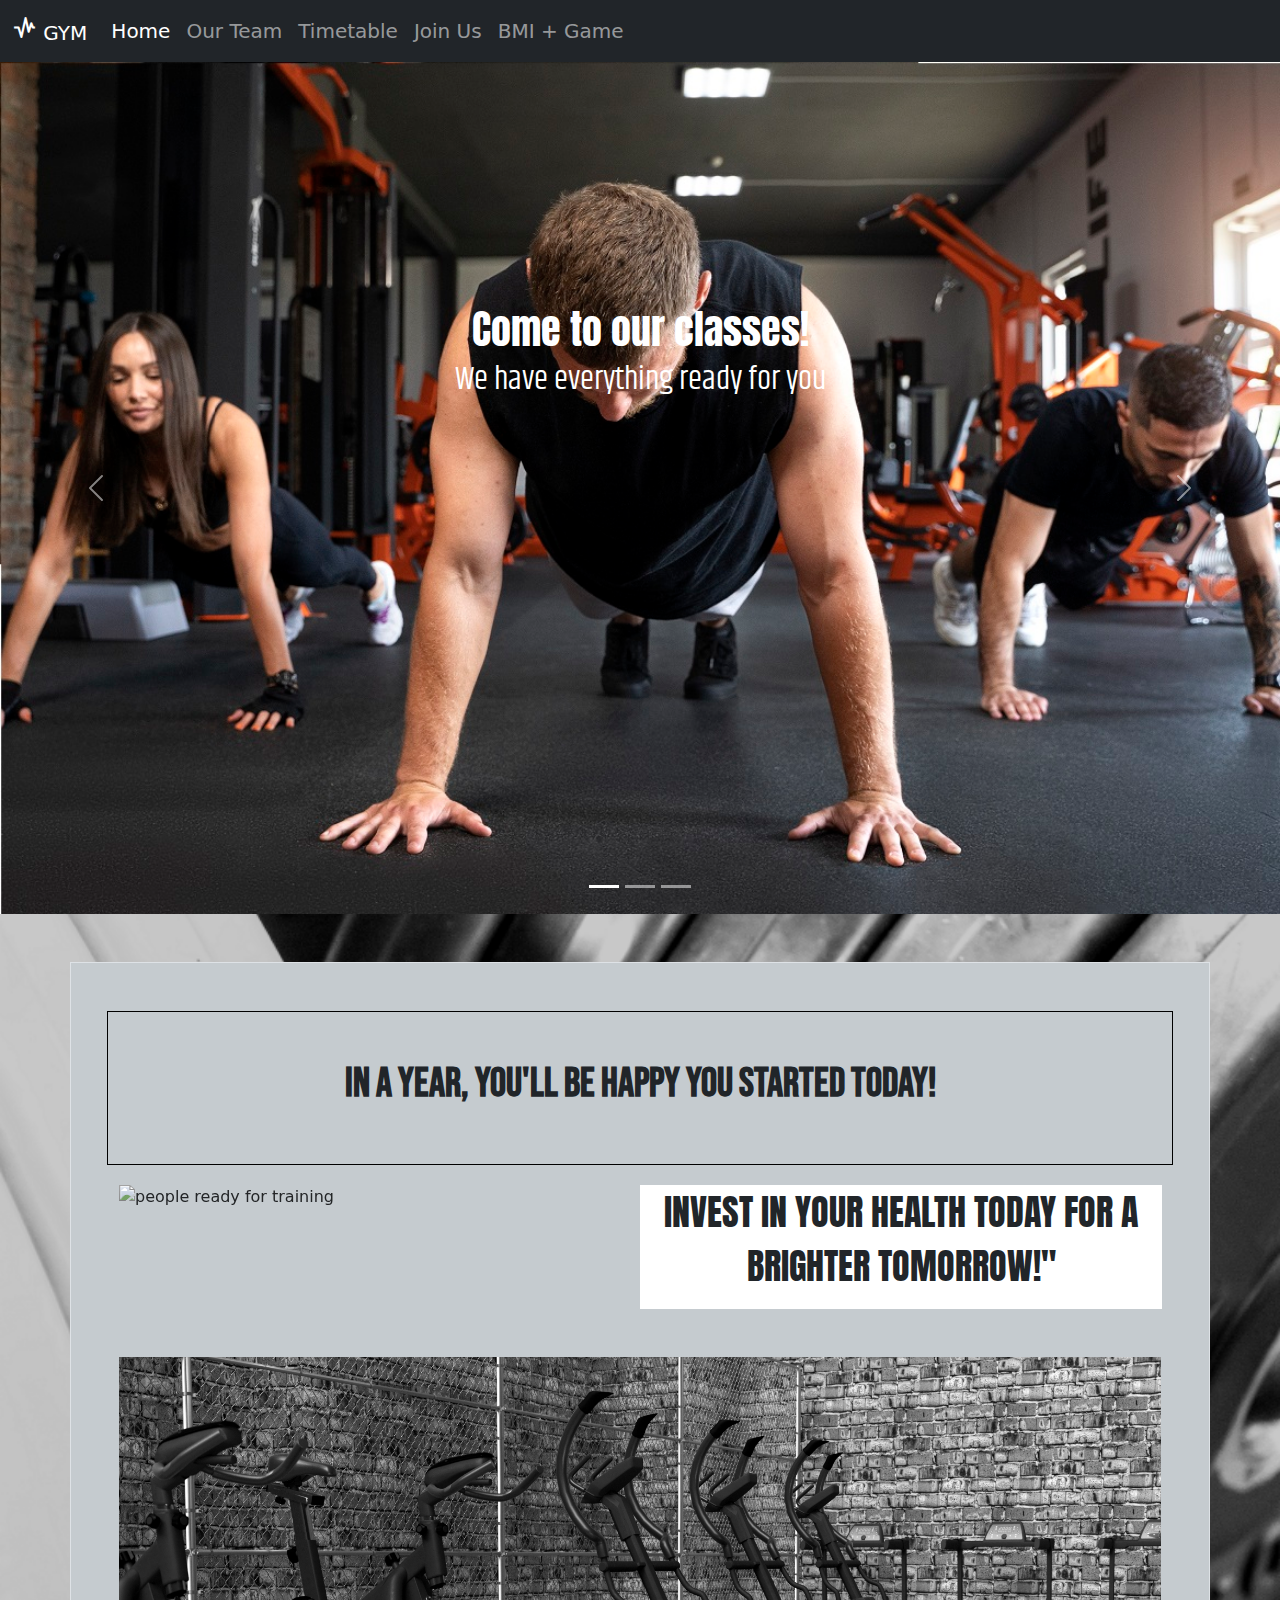
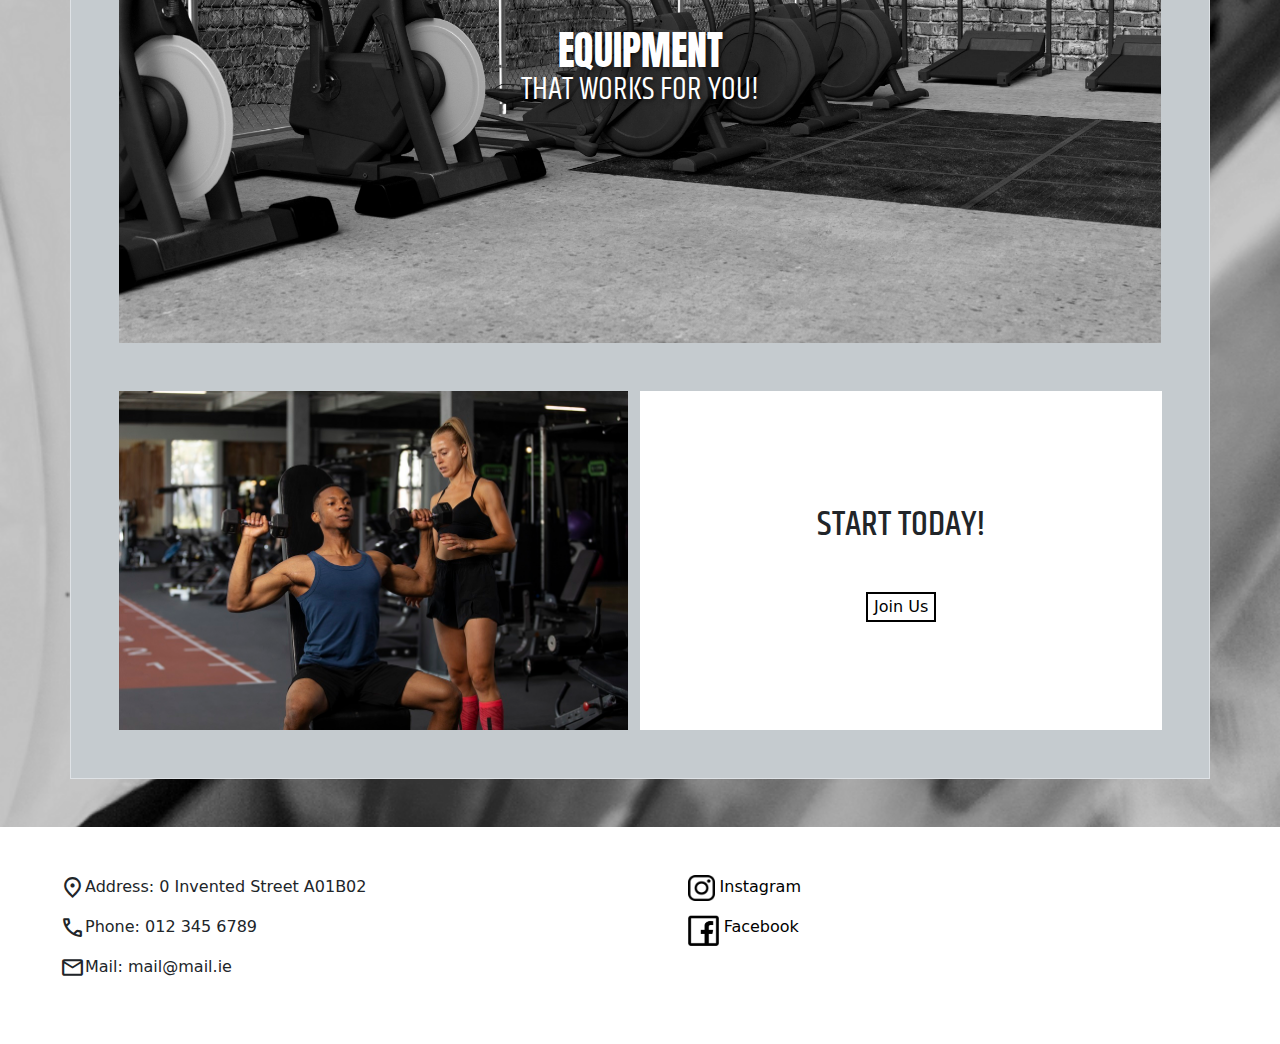
==== index.html @ 7726238c "fixed small things" ====
<!DOCTYPE html>
<html>
<head>
	<!-- CSS Style -->
	<link rel="stylesheet" href="css/styles.css"></style>
	<!-- Javascript -->
	<script type="text/javascript" src="js/scripts.js"></script>
	<!-- Google fonts-->
	<link rel="preconnect" href="https://fonts.googleapis.com">
	<link rel="preconnect" href="https://fonts.gstatic.com" crossorigin>
	<link href="https://fonts.googleapis.com/css2?family=Anton&family=Archivo+Narrow:ital,wght@0,400..700;1,400..700&family=Bebas+Neue&family=Khand:wght@300;400;500;600;700&display=swap" rel="stylesheet">	
	<!-- Google icons -->
	<link rel="stylesheet" href="https://fonts.googleapis.com/css2?family=Material+Symbols+Outlined:opsz,wght,FILL,GRAD@20..48,100..700,0..1,-50..200" />
	
	<!-- bootstrap -->
	<link href="https://cdn.jsdelivr.net/npm/bootstrap@5.3.3/dist/css/bootstrap.min.css" rel="stylesheet" integrity="sha384-QWTKZyjpPEjISv5WaRU9OFeRpok6YctnYmDr5pNlyT2bRjXh0JMhjY6hW+ALEwIH" crossorigin="anonymous">

	<meta charset="utf-8">
	<meta name="viewport" content="width=device-width, initial-scale=1">
	<title>Home</title>
</head>

<body class="webpage-background">

	<!-- Navbar menu -->
	<nav class="navbar navbar-expand-sm bg-dark navbar-dark sticky-top">
  		<div class="container-fluid">
	  		<a class="navbar-brand" href="index.html">
		  		<span class="material-symbols-outlined logo-icon">earthquake</span> GYM
		    </a>
		    <button class="navbar-toggler" type="button" data-bs-toggle="collapse" data-bs-target="#collapsibleNavbar">
		      <span class="navbar-toggler-icon"></span>
		    </button>
		    <div class="collapse navbar-collapse " id="collapsibleNavbar">
	      		<ul class="navbar-nav">
			        <li class="nav-item">
			          	<a class="nav-link active" href="index.html">Home</a>
			        </li>
			        <li class="nav-item ">
			         	<a class="nav-link" href="pages/Team.html">Our Team</a>
			        </li>
			        <li class="nav-item">
			        	<a class="nav-link" href="pages/classes.html">Timetable</a>
			        </li>  
			        <li class="nav-item">
		        		<a class="nav-link" href="pages/JoinUs.html">Join Us</a>
			        </li>
			        <li class="nav-item">
		        		<a class="nav-link" href="pages/extra.html">BMI + Game</a>
			        </li>
	      		</ul>
		    </div>
  		</div>
	</nav>


<!-- Carousel Content -->
	<div class="container-fluid carousel-container">

		<!-- Carousel -->
		<div id="demo" class="carousel slide" data-bs-ride="carousel">

			<!-- Indicators/dots -->
			<div class="carousel-indicators">
				<button type="button" data-bs-target="#demo" data-bs-slide-to="0" class="active"></button>
				<button type="button" data-bs-target="#demo" data-bs-slide-to="1"></button>
				<button type="button" data-bs-target="#demo" data-bs-slide-to="2"></button>
			</div>
		  
		  <!-- The slideshow/carousel -->
			<div class="carousel-inner">
				<div class="carousel-item active">
					<img class="carousel-img d-block" src="images/carousel-img3.jpg" alt="classes">
					<div class="carousel-caption text-center carousel-msg">
						<h1 class="anton-regular">Come to our classes!</h1>
						<h2 class="khand-regular">We have everything ready for you</h2>
					</div>
				</div>
			<div class="carousel-item">
				<img class="carousel-img d-block" src="images/carousel-img1.jpg" alt="student discount">
					<div class="carousel-caption text-center carousel-msg">
						<h1 class="anton-regular">Students discount!</h1>
						<h2 class="khand-regular">Bring your student ID and get a discount!</h2>
					</div>
			</div>
			<div class="carousel-item">
				<img class="carousel-img d-block" src="images/carousel-img2.jpg" alt="meditation classes">
					<div class="carousel-caption text-center carousel-msg">
						<h1 class="anton-regular">Meditation Class</h1>
						<h2 class="khand-regular">Work on your mind!</h2>
					</div> 
			</div>
			</div>
		  
		  <!-- Left and right controls/icons -->
			<button class="carousel-control-prev" type="button" data-bs-target="#demo" data-bs-slide="prev">
				<span class="carousel-control-prev-icon"></span>
		  	</button>
			<button class="carousel-control-next" type="button" data-bs-target="#demo" data-bs-slide="next">
				<span class="carousel-control-next-icon"></span>
			</button>
		</div>

	</div>
	<!-- Main Content -->
	<div class="container p-5 mg border container-style margin-sm">
		<div class="row bebas-neue-regular p-5 text-center tagline">
			<h1><b>IN A YEAR, YOU'LL BE HAPPY YOU STARTED TODAY!</b></h1>
		</div>
		<!-- Image + text -->
	  	<div class="row">
			<div class="col-md-6 custom-padding-img">		
					<img class="img-fluid blur-mc" src="images/main-content1.jpg" alt="people ready for training">	
			</div>   
		    <div class="col-md-6 d-flex align-items-center justify-content-center custom-margin content-msg box-width custom-padding" id="messageDiv">
      			<p id="messageP" class="anton-regular content-msg">INVEST IN YOUR HEALTH TODAY FOR A BRIGHTER TOMORROW!"</p>
    		</div>
		</div>

		<!-- Banner -->
		<div class="row my-5 banner-sm">
		    <div class="container col-md-12 banner-position">
		    	<div id="blur">
		        	<img class="img-fluid blur" src="images/banner.jpeg" alt="banner">
		        </div>
		        <div class="banner-style">
		            <h1 class="banner-style anton-regular" id="shadow1">EQUIPMENT<br></h1>
		            <h2 class="khand-regular banner-style" id="shadow2">THAT WORKS FOR YOU!</h2>

		        </div>
		    </div>
		</div>

		<!-- Image + text -->
	  	<div class="row">
	  
			<div class="col-md-6 custom-padding-img">		
					<img class="img-fluid margin" src="images/main-content2.jpg" alt="people training">		
			</div>

		    <div class="col-md-6 d-flex flex-column align-items-center justify-content-center custom-margin content-msg button-margin box-width" id="joinUsListener">
	  			<p class="khand-medium content-msg" id="pJoinUs">START TODAY!</p>
	  			<br>
	  			<a href="pages/JoinUs.html">
	  				<button class="button-home" id="buttonJoinUs">Join Us</button>
	  			</a>	  			
			</div> 		
		</div>
  	  	

  	</div>

  	<!-- bottom -->	
	  	<div class="container-fluid footer-style">
	  		<div class="col-md-6 col-sm-12 footer-padding sm">
	  			<div class="col-md-12 icons">
	  				<span class="material-symbols-outlined">location_on</span>
	  				<p>Address: 0 Invented Street A01B02</p>
  				</div>
  				<div class="col-md-12 icons">
  					<span class="material-symbols-outlined">call</span>
	  				<p>Phone: 012 345 6789</p>
  				</div>
  				<div class="col-md-12 icons">
	  				<span class="material-symbols-outlined">mail</span><p>Mail: mail@mail.ie</p>
  				</div>
	  		</div>
	  		<div class="col-md-6 col-sm-12 footer-padding sm2">
	  			<div class="col-md-12 ">
	  				<a href="https://www.instagram.com" class="icon">
	  					<img class="instagram sm" src="images/instagram.png" alt="instagram"><p>Instagram</p>
	  				</a>
	  			</div>
	  			<div class="col-md-12 ">
	  				<a href="https://www.facebook.com" class="icon">
	  					<img class="facebook sm" src="images/facebook.png" alt="facebook"><p>Facebook</p>
	  				</a>
	  			</div>
	  		</div>
	  	</div>
	
	<!-- BOOTSTRAP -->
	<script src="https://cdn.jsdelivr.net/npm/bootstrap@5.3.3/dist/js/bootstrap.bundle.min.js" integrity="sha384-YvpcrYf0tY3lHB60NNkmXc5s9fDVZLESaAA55NDzOxhy9GkcIdslK1eN7N6jIeHz" crossorigin="anonymous"></script>
</body>
</html>
---- css/styles.css ----
/* ------------------------------- BACKGROUND IMAGE ------------------------------- */
.webpage-background{
	background-image: url('../images/bgimg.png');
	background-size: cover;

}
/* ------------------------------- NAVBAR + LOGO ------------------------------- */
.logo-icon{
	font-size: 50px;
	color: white;
}

/*Google icons*/
span.material-symbols-outlined{
	font-size: 25px;
}

.material-symbols-outlined {
  font-variation-settings:
  'FILL' 0,
  'wght' 400,
  'GRAD' 0,
  'opsz' 24
}

.tagline{
    margin-bottom: 20px;
    border: solid black 1px;
}

/* ------------------------------- IMG CAROUSEL------------------------------- */
img.carousel-img{
	width: 100%;
}
.carousel-container{
	padding: 0% !important;
}

.carousel-msg{
  position: absolute !important;
  top: 50%;
  left: 50% !important;
  transform: translate(-50%, -50%);
  text-align: center !important;
  width: 500px;
}

/* ------------------------------- CONTENT ------------------------------- */
.container-style{
	background-color: #c5cbcf;
}

.content-msg{
	background-color: white;
}

p.content-msg{
    font-size: 36px;
    text-align: center;
}

.mg{
  margin-top: 3rem !important;
  margin-bottom: 3rem !important;
}

/*Google fonts*/
.anton-regular {
	font-family: "Anton", sans-serif;
	font-weight: 400;
		font-style: normal;
}

@media only screen and (min-width: 768px) {
    .box-width{
      width: 49% !important;
    }
}

/*Small screens*/
@media (max-width: 768px) {
  .custom-margin {
    margin-top: 20px !important; 
  }
}

@media (max-width: 768px) {
  .custom-padding {
    padding-top: 10%; 
    padding-bottom: 10%;
  }
}

@media (max-width: 768px) {
  .custom-padding-img {
    padding: 0 !important;
  }
}

@media (max-width: 768px) {
  .margin-sm {
    margin: 0px !important; 
  }
}
.blur-mc {
	filter: blur(0.5px);
	filter: grayscale(50%);
}

.classes-style{
  text-align: center;
}

.class-description{
  color:#707070;
}

.border-style{
    border-right: solid #ababab 1px;
}

.bebas-neue-regular {
  font-family: "Bebas Neue", sans-serif;
  font-weight: 400;
  font-style: normal;
}



/* ------------------------------- BANNER ------------------------------- */
.blur {
	filter: grayscale(100%);
}
.banner-style{
	position: absolute; 
	top: 50%; left: 50%; 
	transform: translate(-50%, -50%); 
	text-align: center;
}

h1.banner-style{
    color: white;
    text-shadow: 2px 2px 4px rgba(0, 0, 0, 0.5);
    width:500px; 
}

h2.banner-style{
	margin-top: 40px;
    color: white;
    text-shadow: 2px 2px 4px rgba(0, 0, 0, 0.5);
    width:500px; 
}
div.banner-style{
	width:500px; height: 500px;
}
/*font*/
.khand-light {
  font-family: "Khand", sans-serif;
  font-weight: 300;
  font-style: normal;
}

.khand-regular {
  font-family: "Khand", sans-serif;
  font-weight: 400;
  font-style: normal;
}

.khand-medium {
  font-family: "Khand", sans-serif;
  font-weight: 500;
  font-style: normal;
}

.khand-semibold {
  font-family: "Khand", sans-serif;
  font-weight: 600;
  font-style: normal;
}

.khand-bold {
  font-family: "Khand", sans-serif;
  font-weight: 700;
  font-style: normal;
}

@media (max-width: 768px) {
  .banner-sm {
    display: none !important;
  }
}

.banner-position{
  position: relative;
}


/* ------------------------------- JOIN US HOME ------------------------------- */
.button-home {
    background-color: white;
    border: 2px solid black;
    color:
    padding: 10px 20px;
    text-align: center;
    text-decoration: none;
    display: inline-block;
}

/*Small screens*/
@media (max-width: 768px) {
  .button-margin {
    margin-bottom: 20px;
    padding-bottom: 20px; 
    padding-top: 20px;
  }
}

@media (max-width: 768px) {
  img.margin {
    margin-top: 5%;
  }
}

/* ------------------------------- FOOTER ------------------------------- */
.footer-style{
  background-color: white;
  margin-bottom: 0px;
  padding-bottom: 1px;
  display: flex;
  flex-wrap: wrap;
}

a.icon{
  display: inline-flex;
  flex-wrap: wrap;
  flex-direction: row;
  align-items: stretch;
  text-decoration: none;
  color: black;
}

img.instagram{
  width: 5%;
  height: 100%;
  margin-right: 5px;
}

/*Small screens*/
@media (max-width: 768px) {
  img.instagram.sm {
    width: 9%;
    height: 100%;
    margin-right: 5px;
  }
}

img.facebook{
  width: 7%;
  height: 100%;
  margin-right: 5px;
}

@media (max-width: 768px) {
  img.facebook.sm {
    width: 9%;
    height: 100%;
    margin-right: 5px;
  }
}

.icons{
  display: flex;
}

.footer-padding{
  padding: 3rem;
}

@media (max-width: 768px) {
  .footer-padding.sm {
    padding-top: 3rem !important;
    padding-bottom: 0px;
  }
}

@media (max-width: 768px) {
  .footer-padding.sm2 {
    padding-top: 0.5rem !important;
  }
}

/* ------------------------------- Extra ------------------------------- */
.table-style{
    border:1px solid black;
}

.padding-style{
  padding-top: 3rem !important;
}

.hide-table{
  display: none !important;
}

.center-hint{
  display: ruby-text;
}
/* ------------------------------- ADDED 15.04 BY SANDY------------------------------- */
/* ------------------------------- FORM ------------------------------- */


form {
    margin: 0;
}
.formContainer {
    
  max-width: 600px;
    margin: 0 auto; 
}  /*making my form to be centered and not in all the width of my page*/

.formWrapper{
  BACKGROUND: url("../images/formBack.jpg");
  padding:15px;
  border-redius:6px;
  margin: 0 auto;
}



/* ------------------------------- MEMBERSHIP AND DAY PASS ------------------------------- */
.JoinImagesContainer {
  display:flex;
  flex-direction: column;
  align-items: center;
}

.cursorClick {
  cursor: pointer;

}

.JoinImages {
  display:flex;
  justify-content:center;


}

.JoinImages img {
  width: 30%;
  margin: 0 20px;
  

}

    /* -------------- MEMBERSHIP  ---------------- */
    .floatingMembers {
    display:none;
    position: absolute;
    width:100%;
    height: 100%;
    text-align: center;
    }

    .closeLinkM{
      background-color:#C5E85A;
      font-size: 60px;
      color: white;
    }
    /* -------------- DAY PASS  ---------------- */
    
    .floatingDay {
    display:none;
    position: absolute;
    width:100%;
    height: 100%;
    text-align: center;
    }

    .closeLinkD{
      background-color:#3CC0DE;
      font-size: 60px;
      color: white;
    }

    /* ------------For page team_trainers-----------------*/
    .getTrainer{
      font-size:50px;
      color:white;
      text-align: center;
      background-color: black ;
      
      
      font-family: "Bitter", serif;
      font-optical-sizing: auto;
      font-weight: <weight>;
      font-style: normal;
      }
      
    .getTrial{
      font-size:25px;
      color:black;
      text-align: center;
      
      }
      
    .buttonTrial{
      background-color: #8EE6FA;
       border-radius: 10px;
    }
  
    .containerT{
      width: 100%; //*to adjust my images, they were huge*//
      margin: auto;
        
      }
      
    .containerT p{
      background-color: white ;
    }
      
    .image-containerT {
      display: flex;
      flex-wrap:wrap;
      justify-content: center;
      
    }
    
    

    .image-containerT div{
      text-align: center;
      margin: 3px;
      border: 8px solid #829093; //*to give some contrast between the backgroung and the images *//
        
      }
    
    .image-containerT div p{
      color: black ; //*for the text under the images*//
      }
    
    .imgTrainers{
      width:290px;
      height: 425px;
      margin: 12px; //*this is the one giving a small space betwwen the images*//
      //*I added first the border here but it must be in the img container *//
      }
      
    .detailTrainers{
    background-color: yellow;
    border-radius: 5px;
    display:none; //*this will make it not appear until the cursor is over the image*//
    }
      
    .cursorClickTrain {
    cursor: pointer;
    width:290px;
      height: 425px;
      margin: 12px; //*this is the one giving a small space betwwen the images*//
      //*I added first the border here but it must be in the img container *//

}

    .cursorClickTrain:hover {
      transform: scale(1.07);
    }
      
      /* -------------- DETAILS TRAINERS  ---------------- */
    .floatingTrainers {
    display:none;
    position: fixed;
    width:100%;
    height: 100%;
    text-align: center;
    top:0;
    left:0;
    z-index:9999; //*this is needed to make the image with the detail appear in the 
    position of the page where we are, wthout this the details apperead at the end 
    of the page were the user wont see easily*//
    }
    
    .floatingTrainers img{
    margin: 15px;
    
    max-width: 75%;
    }

    .closeLinkT{
      background-color:#7AB9C3;
      font-size: 25px;
      color: white;
    }

    .infoExtra {
    font-size:35px;
    
    font-family: "Cinzel", serif;
    font-optical-sizing: auto;
    font-weight: <weight>;
    font-style: normal;
    
    
      color:black ;
      text-align: center;
      background-color: white ;
      }
    }
    
    .floatingTrainers2 {
    display:none;
    position: fixed;
    width:100%;
    height: 100%;
    text-align: center;
    top:0;
    left:0;
    z-index:9999; //*this is needed to make the image with the detail appear in the position 
    of the page where we are, wthout this the details apperead at the end of the page were 
    the user wont see easily*//
    }
    
    .floatingTrainers2 img{
    margin: 15px;
    
    max-width: 75%;
    }
    
    .containerTraining{
    display: flex;
    justify-content: center;
    align-items: center;
    height: 100vh;
    }
    
    .InfoExtraTraining{
      background-color: #788C8F ;
      padding: 15px;
      }
    
    .InfoExtraTraining p, ul {
    color:white;
    font-size: 20px;
    }

/* ------------------------------- CLOSE ADDED 15.04 BY SANDY------------------------------- */
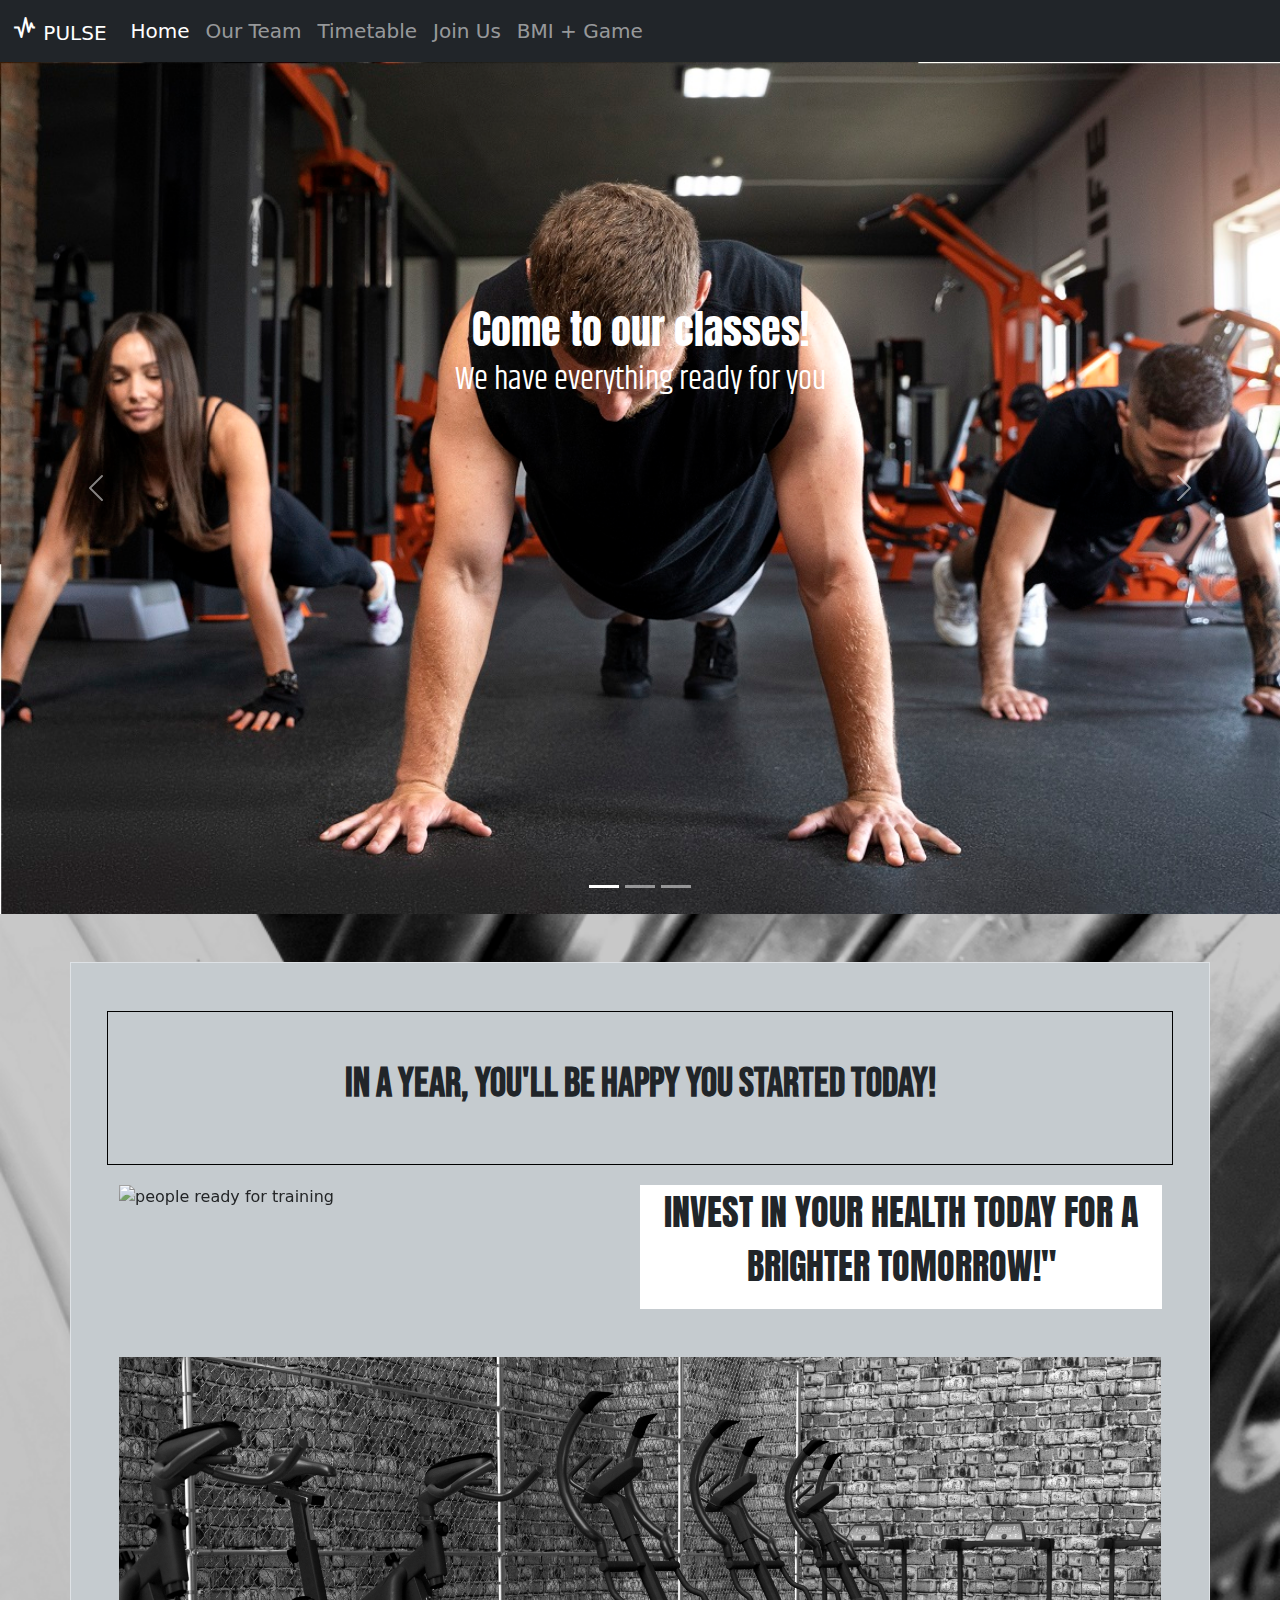
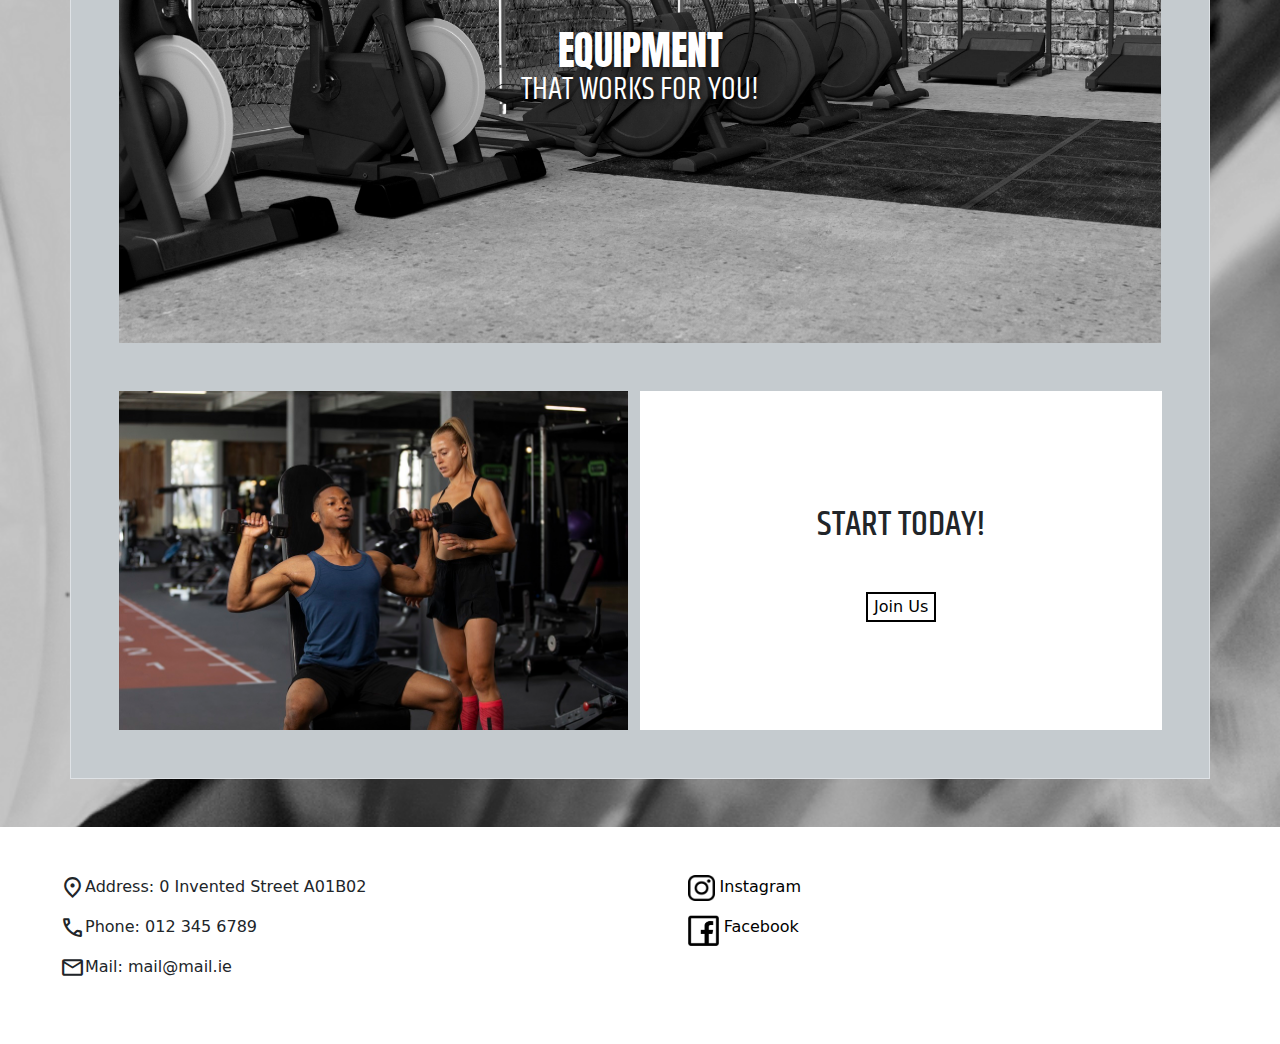
==== commit ded18f0d: "logo changed" ====
--- a/index.html
+++ b/index.html
@@ -2,7 +2,7 @@
 <html>
 <head>
 	<!-- CSS Style -->
-	<link rel="stylesheet" href="css/styles.css"></style>
+	<link rel="stylesheet" href="css/styles.css">
 	<!-- Javascript -->
 	<script type="text/javascript" src="js/scripts.js"></script>
 	<!-- Google fonts-->
@@ -17,6 +17,8 @@
 
 	<meta charset="utf-8">
 	<meta name="viewport" content="width=device-width, initial-scale=1">
+	<meta name="description" content="Discover a motivating atmosphere at our modern gym equipped with tate-of-the-art facilities and expert trainers dedicated to helping you achieve your fitness goals.">
+
 	<title>Home</title>
 </head>
 
@@ -26,7 +28,7 @@
 	<nav class="navbar navbar-expand-sm bg-dark navbar-dark sticky-top">
   		<div class="container-fluid">
 	  		<a class="navbar-brand" href="index.html">
-		  		<span class="material-symbols-outlined logo-icon">earthquake</span> GYM
+		  		<span class="material-symbols-outlined logo-icon">earthquake</span> PULSE
 		    </a>
 		    <button class="navbar-toggler" type="button" data-bs-toggle="collapse" data-bs-target="#collapsibleNavbar">
 		      <span class="navbar-toggler-icon"></span>
@@ -168,12 +170,12 @@
 	  		<div class="col-md-6 col-sm-12 footer-padding sm2">
 	  			<div class="col-md-12 ">
 	  				<a href="https://www.instagram.com" class="icon">
-	  					<img class="instagram sm" src="images/instagram.png" alt="instagram"><p>Instagram</p>
+	  					<img class="instagram sm" src="images/instagram.png" alt="instagram logo"><p>Instagram</p>
 	  				</a>
 	  			</div>
 	  			<div class="col-md-12 ">
 	  				<a href="https://www.facebook.com" class="icon">
-	  					<img class="facebook sm" src="images/facebook.png" alt="facebook"><p>Facebook</p>
+	  					<img class="facebook sm" src="images/facebook.png" alt="facebook logo"><p>Facebook</p>
 	  				</a>
 	  			</div>
 	  		</div>
